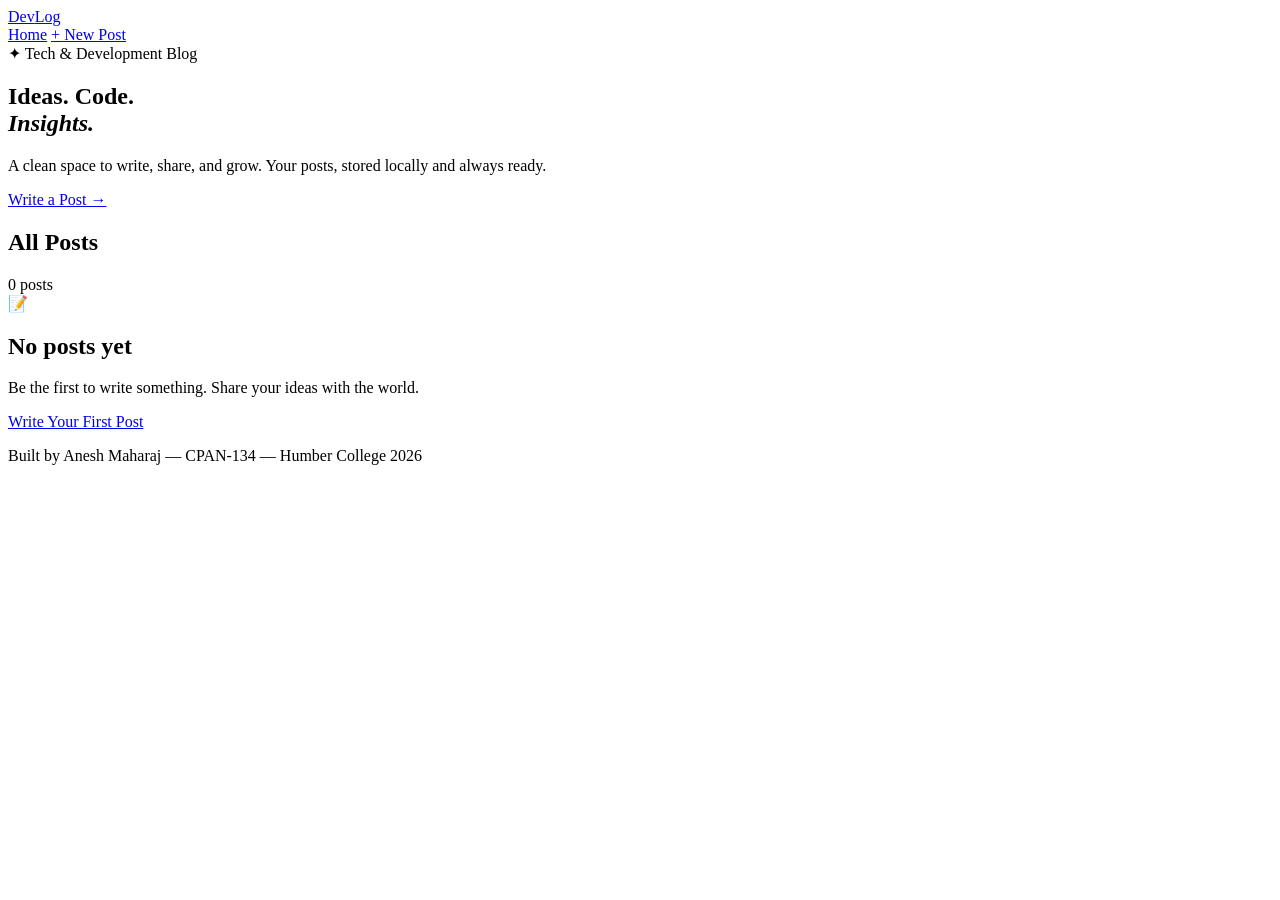
==== index.html @ 558ee5f2 "Add homepage structure and hero section" ====
<!DOCTYPE html>
<html lang="en">
<head>
  <meta charset="UTF-8" />
  <meta name="viewport" content="width=device-width, initial-scale=1.0" />
  <title>DevLog — Tech Blog</title>
  <link rel="stylesheet" href="styles.css" />
</head>
<body>

  <!-- ── Header ── -->
  <header>
    <div class="container">
      <a href="index.html" class="site-logo">
        <span class="logo-dot"></span>
        Dev<span>Log</span>
      </a>
      <nav>
        <a href="index.html">Home</a>
        <a href="new-post.html" class="nav-cta">+ New Post</a>
      </nav>
    </div>
  </header>

  <!-- ── Hero ── -->
  <section class="hero">
    <div class="container">
      <div class="hero-tag">✦ Tech &amp; Development Blog</div>
      <h1>Ideas. Code.<br><em>Insights.</em></h1>
      <p>A clean space to write, share, and grow. Your posts, stored locally and always ready.</p>
      <a href="new-post.html" class="btn btn-primary">Write a Post →</a>
    </div>
  </section>

  <!-- ── Posts ── -->
  <main>
    <div class="container">
      <div class="section-header">
        <h2 class="section-title">All Posts</h2>
        <span class="post-count" id="postCount">0 posts</span>
      </div>
      <div class="posts-grid" id="postsGrid">
        <!-- Injected by JS -->
      </div>
    </div>
  </main>

  <!-- ── Footer ── -->
  <footer>
    <div class="container">
      <p>Built by <span>Anesh Maharaj</span> &mdash; CPAN-134 &mdash; Humber College 2026</p>
    </div>
  </footer>

  <!-- Toast -->
  <div class="toast" id="toast"></div>

  <script>
    /* ── Helpers ───────────────────────────────────── */
    function getPosts() {
      try { return JSON.parse(localStorage.getItem('devlog_posts')) || []; }
      catch { return []; }
    }

    function formatDate(iso) {
      return new Date(iso).toLocaleDateString('en-CA', {
        year: 'numeric', month: 'short', day: 'numeric'
      });
    }

    function excerpt(text, max = 130) {
      return text.length > max ? text.slice(0, max).trimEnd() + '…' : text;
    }

    function escapeHtml(str) {
      const d = document.createElement('div');
      d.textContent = str;
      return d.innerHTML;
    }

    function showToast(msg, type) {
      const t = document.getElementById('toast');
      t.textContent = msg;
      t.className = 'toast' + (type ? ' toast-' + type : '');
      t.classList.add('show');
      setTimeout(() => t.classList.remove('show'), 3000);
    }

    /* ── Render ────────────────────────────────────── */
    function renderPosts() {
      const posts = getPosts();
      const grid  = document.getElementById('postsGrid');
      const count = document.getElementById('postCount');

      count.textContent = posts.length + (posts.length === 1 ? ' post' : ' posts');

      if (posts.length === 0) {
        grid.innerHTML = `
          <div class="empty-state">
            <div class="empty-icon">📝</div>
            <h2>No posts yet</h2>
            <p>Be the first to write something. Share your ideas with the world.</p>
            <a href="new-post.html" class="btn btn-primary">Write Your First Post</a>
          </div>`;
        return;
      }

      const sorted = [...posts].sort((a, b) => new Date(b.createdAt) - new Date(a.createdAt));

      grid.innerHTML = sorted.map(post => `
        <article class="post-card" onclick="window.location='post.html?id=${post.id}'">
          <div class="post-card-img">
            ${post.imageUrl
              ? `<img src="${escapeHtml(post.imageUrl)}" alt="${escapeHtml(post.title)}" onerror="this.parentElement.innerHTML='📰'">`
              : '📰'}
          </div>
          <div class="post-card-body">
            <div class="post-card-meta">
              <span class="tag">Post</span>
              <span>${formatDate(post.createdAt)}</span>
              ${post.updatedAt ? '<span>· edited</span>' : ''}
            </div>
            <h2 class="post-card-title">${escapeHtml(post.title)}</h2>
            <p class="post-card-excerpt">${escapeHtml(excerpt(post.content))}</p>
            <span class="read-more">Read more →</span>
          </div>
        </article>
      `).join('');
    }

    /* ── Init ──────────────────────────────────────── */
    document.addEventListener('DOMContentLoaded', () => {
      renderPosts();

      const params = new URLSearchParams(window.location.search);
      if (params.get('created') === '1') {
        showToast('✅ Post published!', 'success');
        history.replaceState({}, '', 'index.html');
      }
      if (params.get('deleted') === '1') {
        showToast('🗑️ Post deleted.', '');
        history.replaceState({}, '', 'index.html');
      }
    });
  </script>

</body>
</html>
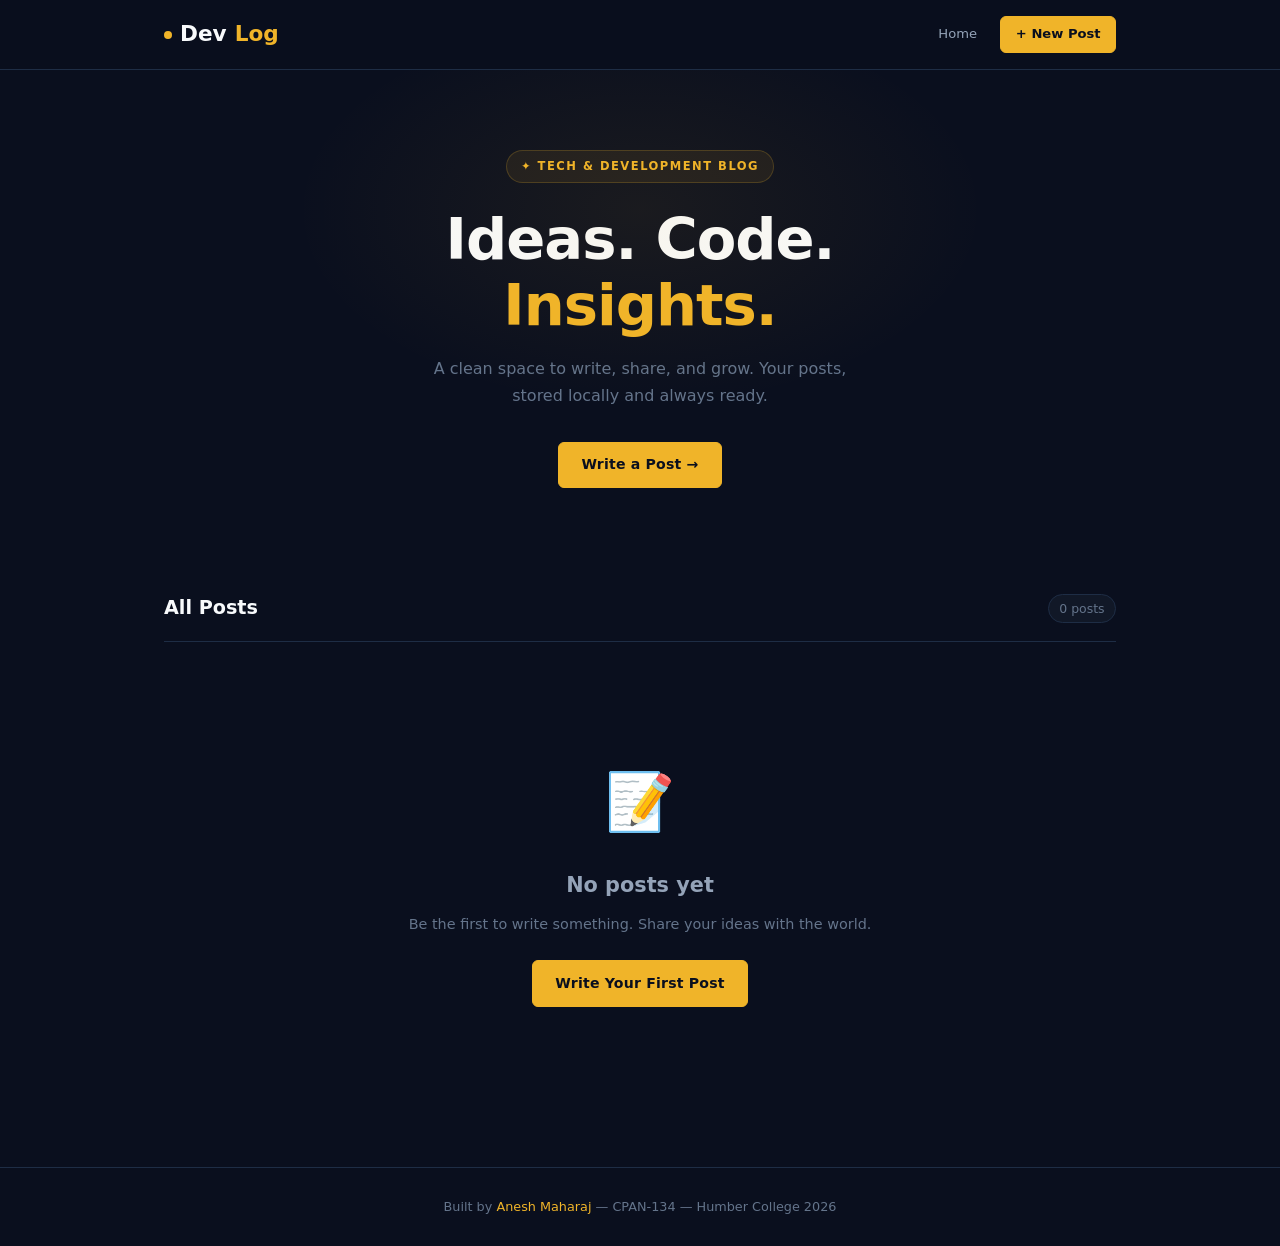
==== commit c96bdaf7: "Add meta description to homepage for SEO" ====
--- a/index.html
+++ b/index.html
@@ -4,6 +4,7 @@
   <meta charset="UTF-8" />
   <meta name="viewport" content="width=device-width, initial-scale=1.0" />
   <title>DevLog — Tech Blog</title>
+  <meta name="description" content="DevLog - A dynamic tech blog with full CRUD functionality built with HTML, CSS and JavaScript." />
   <link rel="stylesheet" href="styles.css" />
 </head>
 <body>
--- a/styles.css
+++ b/styles.css
@@ -0,0 +1,608 @@
+/* =============================================
+   DevLog — styles.css
+   Author: Anesh Maharaj | CPAN-134
+   Theme: Clean Modern Tech — Navy / Gold / White
+   ============================================= */
+
+/* ── Variables ── */
+:root {
+  --bg:           #0a0f1e;
+  --surface:      #111827;
+  --surface-2:    #1a2236;
+  --border:       #1e2d45;
+  --gold:         #f0b429;
+  --gold-dark:    #c9902a;
+  --white:        #f8fafc;
+  --text:         #e2e8f0;
+  --text-muted:   #64748b;
+  --text-subtle:  #94a3b8;
+  --danger:       #ef4444;
+  --success:      #22c55e;
+  --radius-sm:    6px;
+  --radius:       10px;
+  --radius-lg:    16px;
+  --shadow:       0 4px 24px rgba(0,0,0,0.4);
+  --shadow-gold:  0 0 24px rgba(240,180,41,0.12);
+  --font-display: -apple-system, BlinkMacSystemFont, 'Segoe UI', system-ui, sans-serif;
+  --font-body:    -apple-system, BlinkMacSystemFont, 'Segoe UI', system-ui, sans-serif;
+  --ease:         0.2s ease;
+}
+
+/* ── Reset ── */
+*, *::before, *::after { box-sizing: border-box; margin: 0; padding: 0; }
+html { font-size: 16px; scroll-behavior: smooth; }
+body {
+  font-family: var(--font-body);
+  background: var(--bg);
+  color: var(--text);
+  min-height: 100vh;
+  line-height: 1.7;
+  -webkit-font-smoothing: antialiased;
+}
+a { color: inherit; text-decoration: none; }
+img { max-width: 100%; display: block; }
+
+/* ── Scrollbar ── */
+::-webkit-scrollbar { width: 6px; }
+::-webkit-scrollbar-track { background: var(--bg); }
+::-webkit-scrollbar-thumb { background: var(--border); border-radius: 99px; }
+
+/* ── Container ── */
+.container {
+  max-width: 1000px;
+  margin: 0 auto;
+  padding: 0 1.5rem;
+}
+
+/* ════════════════════════════════
+   HEADER
+════════════════════════════════ */
+header {
+  background: rgba(10,15,30,0.95);
+  backdrop-filter: blur(12px);
+  border-bottom: 1px solid var(--border);
+  padding: 1rem 0;
+  position: sticky;
+  top: 0;
+  z-index: 200;
+}
+header .container {
+  display: flex;
+  align-items: center;
+  justify-content: space-between;
+  gap: 1rem;
+}
+.site-logo {
+  font-family: var(--font-display);
+  font-size: 1.35rem;
+  font-weight: 700;
+  color: var(--white);
+  display: flex;
+  align-items: center;
+  gap: 0.5rem;
+}
+.logo-dot {
+  width: 8px; height: 8px;
+  background: var(--gold);
+  border-radius: 50%;
+  display: inline-block;
+}
+.site-logo span { color: var(--gold); }
+
+nav { display: flex; align-items: center; gap: 0.5rem; }
+nav a {
+  font-family: var(--font-display);
+  font-size: 0.82rem;
+  font-weight: 500;
+  color: var(--text-subtle);
+  padding: 0.4rem 0.9rem;
+  border-radius: var(--radius-sm);
+  border: 1px solid transparent;
+  transition: var(--ease);
+}
+nav a:hover {
+  color: var(--white);
+  border-color: var(--border);
+  background: var(--surface);
+}
+nav a.nav-cta {
+  background: var(--gold);
+  color: #0a0f1e;
+  font-weight: 600;
+  border-color: var(--gold);
+}
+nav a.nav-cta:hover { background: var(--gold-dark); border-color: var(--gold-dark); color: #0a0f1e; }
+
+/* ════════════════════════════════
+   HERO
+════════════════════════════════ */
+.hero {
+  padding: 5rem 0 4rem;
+  text-align: center;
+  position: relative;
+  overflow: hidden;
+}
+.hero::before {
+  content: '';
+  position: absolute;
+  top: -60px; left: 50%;
+  transform: translateX(-50%);
+  width: 700px; height: 400px;
+  background: radial-gradient(ellipse, rgba(240,180,41,0.07) 0%, transparent 70%);
+  pointer-events: none;
+}
+.hero-tag {
+  display: inline-flex;
+  align-items: center;
+  gap: 0.4rem;
+  font-size: 0.72rem;
+  font-weight: 600;
+  letter-spacing: 1.5px;
+  text-transform: uppercase;
+  color: var(--gold);
+  background: rgba(240,180,41,0.08);
+  border: 1px solid rgba(240,180,41,0.2);
+  padding: 0.35rem 0.9rem;
+  border-radius: 99px;
+  margin-bottom: 1.5rem;
+}
+.hero h1 {
+  font-family: var(--font-display);
+  font-size: clamp(2.2rem, 5vw, 3.6rem);
+  font-weight: 700;
+  color: var(--white);
+  line-height: 1.15;
+  letter-spacing: -1px;
+  margin-bottom: 1rem;
+}
+.hero h1 em { color: var(--gold); font-style: normal; }
+.hero p {
+  font-size: 1rem;
+  color: var(--text-muted);
+  max-width: 460px;
+  margin: 0 auto 2rem;
+}
+
+/* ════════════════════════════════
+   BUTTONS
+════════════════════════════════ */
+.btn {
+  display: inline-flex;
+  align-items: center;
+  gap: 0.4rem;
+  padding: 0.65rem 1.4rem;
+  border-radius: var(--radius-sm);
+  font-family: var(--font-display);
+  font-size: 0.88rem;
+  font-weight: 600;
+  cursor: pointer;
+  border: 1px solid transparent;
+  transition: var(--ease);
+  letter-spacing: 0.2px;
+  white-space: nowrap;
+}
+.btn:active { transform: scale(0.97); }
+
+.btn-primary  { background: var(--gold); color: #0a0f1e; border-color: var(--gold); }
+.btn-primary:hover { background: var(--gold-dark); border-color: var(--gold-dark); }
+
+.btn-outline  { background: transparent; color: var(--text); border-color: var(--border); }
+.btn-outline:hover { border-color: var(--text-subtle); color: var(--white); }
+
+.btn-danger   { background: transparent; color: var(--danger); border-color: rgba(239,68,68,0.3); }
+.btn-danger:hover { background: rgba(239,68,68,0.08); }
+
+.btn-ghost    { background: transparent; color: var(--text-muted); border-color: transparent; }
+.btn-ghost:hover { color: var(--white); background: var(--surface); }
+
+/* ════════════════════════════════
+   MAIN / LAYOUT
+════════════════════════════════ */
+main { padding: 2.5rem 0 5rem; }
+
+.section-header {
+  display: flex;
+  align-items: center;
+  justify-content: space-between;
+  margin-bottom: 2rem;
+  padding-bottom: 1rem;
+  border-bottom: 1px solid var(--border);
+  flex-wrap: wrap;
+  gap: 0.75rem;
+}
+.section-title {
+  font-family: var(--font-display);
+  font-size: 1.2rem;
+  font-weight: 600;
+  color: var(--white);
+}
+.post-count {
+  font-size: 0.78rem;
+  color: var(--text-muted);
+  background: var(--surface);
+  border: 1px solid var(--border);
+  padding: 0.2rem 0.65rem;
+  border-radius: 99px;
+}
+
+/* ════════════════════════════════
+   POST CARDS (Homepage)
+════════════════════════════════ */
+.posts-grid {
+  display: grid;
+  grid-template-columns: repeat(auto-fill, minmax(280px, 1fr));
+  gap: 1.25rem;
+}
+
+.post-card {
+  background: var(--surface);
+  border: 1px solid var(--border);
+  border-radius: var(--radius-lg);
+  overflow: hidden;
+  display: flex;
+  flex-direction: column;
+  cursor: pointer;
+  transition: transform var(--ease), border-color var(--ease), box-shadow var(--ease);
+}
+.post-card:hover {
+  transform: translateY(-4px);
+  border-color: rgba(240,180,41,0.3);
+  box-shadow: var(--shadow-gold);
+}
+.post-card-img {
+  width: 100%;
+  height: 170px;
+  background: var(--surface-2);
+  display: flex;
+  align-items: center;
+  justify-content: center;
+  font-size: 2.8rem;
+  overflow: hidden;
+}
+.post-card-img img {
+  width: 100%; height: 100%;
+  object-fit: cover;
+  transition: transform 0.4s ease;
+}
+.post-card:hover .post-card-img img { transform: scale(1.05); }
+
+.post-card-body {
+  padding: 1.25rem;
+  flex: 1;
+  display: flex;
+  flex-direction: column;
+}
+.post-card-meta {
+  font-size: 0.72rem;
+  color: var(--text-muted);
+  margin-bottom: 0.5rem;
+  display: flex;
+  align-items: center;
+  gap: 0.5rem;
+  flex-wrap: wrap;
+}
+.tag {
+  background: rgba(240,180,41,0.1);
+  color: var(--gold);
+  border: 1px solid rgba(240,180,41,0.2);
+  padding: 0.1rem 0.5rem;
+  border-radius: 99px;
+  font-size: 0.66rem;
+  font-weight: 600;
+  text-transform: uppercase;
+  letter-spacing: 0.8px;
+}
+.post-card-title {
+  font-family: var(--font-display);
+  font-size: 1.05rem;
+  font-weight: 600;
+  color: var(--white);
+  line-height: 1.35;
+  margin-bottom: 0.6rem;
+}
+.post-card-excerpt {
+  font-size: 0.85rem;
+  color: var(--text-muted);
+  flex: 1;
+  margin-bottom: 1.1rem;
+  display: -webkit-box;
+  -webkit-line-clamp: 3;
+  -webkit-box-orient: vertical;
+  overflow: hidden;
+  line-height: 1.6;
+}
+.read-more {
+  font-size: 0.82rem;
+  font-weight: 600;
+  color: var(--gold);
+  display: inline-flex;
+  align-items: center;
+  gap: 0.3rem;
+  transition: gap var(--ease);
+}
+.read-more:hover { gap: 0.55rem; }
+
+/* ════════════════════════════════
+   EMPTY STATE
+════════════════════════════════ */
+.empty-state {
+  text-align: center;
+  padding: 5rem 1rem;
+  color: var(--text-muted);
+  grid-column: 1 / -1;
+}
+.empty-icon { font-size: 3.5rem; margin-bottom: 1.2rem; }
+.empty-state h2 {
+  font-family: var(--font-display);
+  font-size: 1.3rem;
+  color: var(--text-subtle);
+  margin-bottom: 0.5rem;
+}
+.empty-state p { font-size: 0.9rem; margin-bottom: 1.5rem; }
+
+/* ════════════════════════════════
+   PAGE HEADER (form pages)
+════════════════════════════════ */
+.page-header { margin-bottom: 2rem; }
+.breadcrumb {
+  font-size: 0.8rem;
+  color: var(--text-muted);
+  margin-bottom: 0.75rem;
+  display: flex;
+  align-items: center;
+  gap: 0.4rem;
+}
+.breadcrumb a { color: var(--gold); }
+.breadcrumb a:hover { text-decoration: underline; }
+.page-header h1 {
+  font-family: var(--font-display);
+  font-size: 1.9rem;
+  font-weight: 700;
+  color: var(--white);
+  letter-spacing: -0.5px;
+}
+.page-header p { font-size: 0.9rem; color: var(--text-muted); margin-top: 0.35rem; }
+
+/* ════════════════════════════════
+   FORM CARD
+════════════════════════════════ */
+.form-card {
+  background: var(--surface);
+  border: 1px solid var(--border);
+  border-radius: var(--radius-lg);
+  padding: 2rem 2.25rem;
+  box-shadow: var(--shadow);
+  max-width: 720px;
+}
+.form-group { margin-bottom: 1.4rem; }
+.form-group label {
+  display: block;
+  font-size: 0.78rem;
+  font-weight: 500;
+  color: var(--text-subtle);
+  margin-bottom: 0.45rem;
+  letter-spacing: 0.5px;
+  text-transform: uppercase;
+}
+.form-group input,
+.form-group textarea {
+  width: 100%;
+  padding: 0.75rem 1rem;
+  background: var(--surface-2);
+  border: 1px solid var(--border);
+  border-radius: var(--radius-sm);
+  font-family: var(--font-body);
+  font-size: 0.95rem;
+  color: var(--white);
+  transition: border-color var(--ease), box-shadow var(--ease);
+  resize: vertical;
+}
+.form-group input::placeholder,
+.form-group textarea::placeholder { color: var(--text-muted); }
+.form-group input:focus,
+.form-group textarea:focus {
+  outline: none;
+  border-color: var(--gold);
+  box-shadow: 0 0 0 3px rgba(240,180,41,0.08);
+}
+.form-group textarea { min-height: 240px; line-height: 1.7; }
+input.input-error, textarea.input-error { border-color: var(--danger) !important; }
+
+.field-hint  { font-size: 0.78rem; color: var(--text-muted); margin-top: 0.35rem; }
+.field-error { font-size: 0.78rem; color: var(--danger); margin-top: 0.35rem; display: none; }
+.field-error.visible { display: block; }
+
+.form-divider { border: none; border-top: 1px solid var(--border); margin: 1.5rem 0; }
+.form-actions { display: flex; gap: 0.75rem; flex-wrap: wrap; }
+
+/* ════════════════════════════════
+   SINGLE POST VIEW
+════════════════════════════════ */
+.post-view { max-width: 740px; }
+
+.post-actions-bar {
+  display: flex;
+  align-items: center;
+  gap: 0.75rem;
+  flex-wrap: wrap;
+  padding: 1.1rem 0;
+  border-top: 1px solid var(--border);
+  border-bottom: 1px solid var(--border);
+  margin-bottom: 2rem;
+}
+.post-actions-bar .spacer { flex: 1; }
+
+.post-view-meta {
+  display: flex;
+  align-items: center;
+  gap: 0.6rem;
+  font-size: 0.8rem;
+  color: var(--text-muted);
+  margin-bottom: 0.85rem;
+  flex-wrap: wrap;
+}
+.post-view-title {
+  font-family: var(--font-display);
+  font-size: clamp(1.7rem, 4vw, 2.4rem);
+  font-weight: 700;
+  color: var(--white);
+  line-height: 1.2;
+  letter-spacing: -0.5px;
+  margin-bottom: 1.5rem;
+}
+.post-view-img {
+  width: 100%;
+  max-height: 380px;
+  object-fit: cover;
+  border-radius: var(--radius);
+  border: 1px solid var(--border);
+  margin-bottom: 1.75rem;
+}
+.post-view-content {
+  font-size: 1rem;
+  color: var(--text);
+  line-height: 1.85;
+  white-space: pre-wrap;
+  word-break: break-word;
+}
+
+/* Edit inputs on post page */
+.edit-field-label {
+  display: block;
+  font-size: 0.78rem;
+  font-weight: 500;
+  color: var(--text-subtle);
+  margin-bottom: 0.45rem;
+  letter-spacing: 0.5px;
+  text-transform: uppercase;
+}
+.edit-title-input {
+  width: 100%;
+  font-family: var(--font-display);
+  font-size: 1.4rem;
+  font-weight: 700;
+  background: var(--surface-2);
+  border: 1px solid var(--gold);
+  border-radius: var(--radius-sm);
+  color: var(--white);
+  padding: 0.65rem 0.9rem;
+  margin-bottom: 1.25rem;
+}
+.edit-title-input:focus { outline: none; box-shadow: 0 0 0 3px rgba(240,180,41,0.08); }
+.edit-content-textarea {
+  width: 100%;
+  font-family: var(--font-body);
+  font-size: 0.95rem;
+  background: var(--surface-2);
+  border: 1px solid var(--gold);
+  border-radius: var(--radius-sm);
+  color: var(--white);
+  padding: 0.75rem 1rem;
+  min-height: 300px;
+  resize: vertical;
+  line-height: 1.75;
+}
+.edit-content-textarea:focus { outline: none; box-shadow: 0 0 0 3px rgba(240,180,41,0.08); }
+
+/* ════════════════════════════════
+   MODAL
+════════════════════════════════ */
+.modal-overlay {
+  position: fixed; inset: 0;
+  background: rgba(0,0,0,0.65);
+  backdrop-filter: blur(4px);
+  z-index: 500;
+  display: flex;
+  align-items: center;
+  justify-content: center;
+  padding: 1rem;
+  opacity: 0;
+  pointer-events: none;
+  transition: opacity 0.2s;
+}
+.modal-overlay.open { opacity: 1; pointer-events: all; }
+.modal {
+  background: var(--surface);
+  border: 1px solid var(--border);
+  border-radius: var(--radius-lg);
+  padding: 2rem;
+  max-width: 400px;
+  width: 100%;
+  box-shadow: var(--shadow);
+  transform: scale(0.95);
+  transition: transform 0.2s;
+}
+.modal-overlay.open .modal { transform: scale(1); }
+.modal h3 {
+  font-family: var(--font-display);
+  font-size: 1.15rem;
+  font-weight: 600;
+  color: var(--white);
+  margin-bottom: 0.5rem;
+}
+.modal p { font-size: 0.88rem; color: var(--text-muted); margin-bottom: 1.5rem; }
+.modal-actions { display: flex; gap: 0.75rem; }
+
+/* ════════════════════════════════
+   TOAST
+════════════════════════════════ */
+.toast {
+  position: fixed;
+  bottom: 1.5rem;
+  right: 1.5rem;
+  background: var(--surface-2);
+  border: 1px solid var(--border);
+  border-left: 3px solid var(--gold);
+  color: var(--text);
+  padding: 0.85rem 1.2rem;
+  border-radius: var(--radius-sm);
+  font-size: 0.88rem;
+  font-weight: 500;
+  box-shadow: var(--shadow);
+  z-index: 999;
+  transform: translateY(80px);
+  opacity: 0;
+  transition: all 0.3s ease;
+  max-width: 300px;
+}
+.toast.show  { transform: translateY(0); opacity: 1; }
+.toast.toast-success { border-left-color: var(--success); }
+.toast.toast-danger  { border-left-color: var(--danger); }
+
+/* ════════════════════════════════
+   FOOTER
+════════════════════════════════ */
+footer {
+  border-top: 1px solid var(--border);
+  padding: 1.75rem 0;
+  text-align: center;
+  font-size: 0.8rem;
+  color: var(--text-muted);
+}
+footer span { color: var(--gold); }
+
+/* ════════════════════════════════
+   RESPONSIVE
+════════════════════════════════ */
+@media (max-width: 768px) {
+  .hero { padding: 3rem 0 2.5rem; }
+  .posts-grid { grid-template-columns: 1fr; }
+  .form-card { padding: 1.5rem 1.25rem; }
+  .post-view-title { font-size: 1.65rem; }
+  .post-actions-bar { gap: 0.5rem; }
+  nav a:not(.nav-cta) { display: none; }
+}
+
+@media (max-width: 480px) {
+  .container { padding: 0 1rem; }
+  .form-actions { flex-direction: column; }
+  .form-actions .btn { width: 100%; justify-content: center; }
+  .modal-actions { flex-direction: column; }
+  .modal-actions .btn { width: 100%; justify-content: center; }
+  .post-actions-bar { gap: 0.5rem; }
+}
+
+@media (min-width: 769px) and (max-width: 1024px) {
+  .posts-grid { grid-template-columns: repeat(2, 1fr); }
+}
+/* responsive styles complete */
